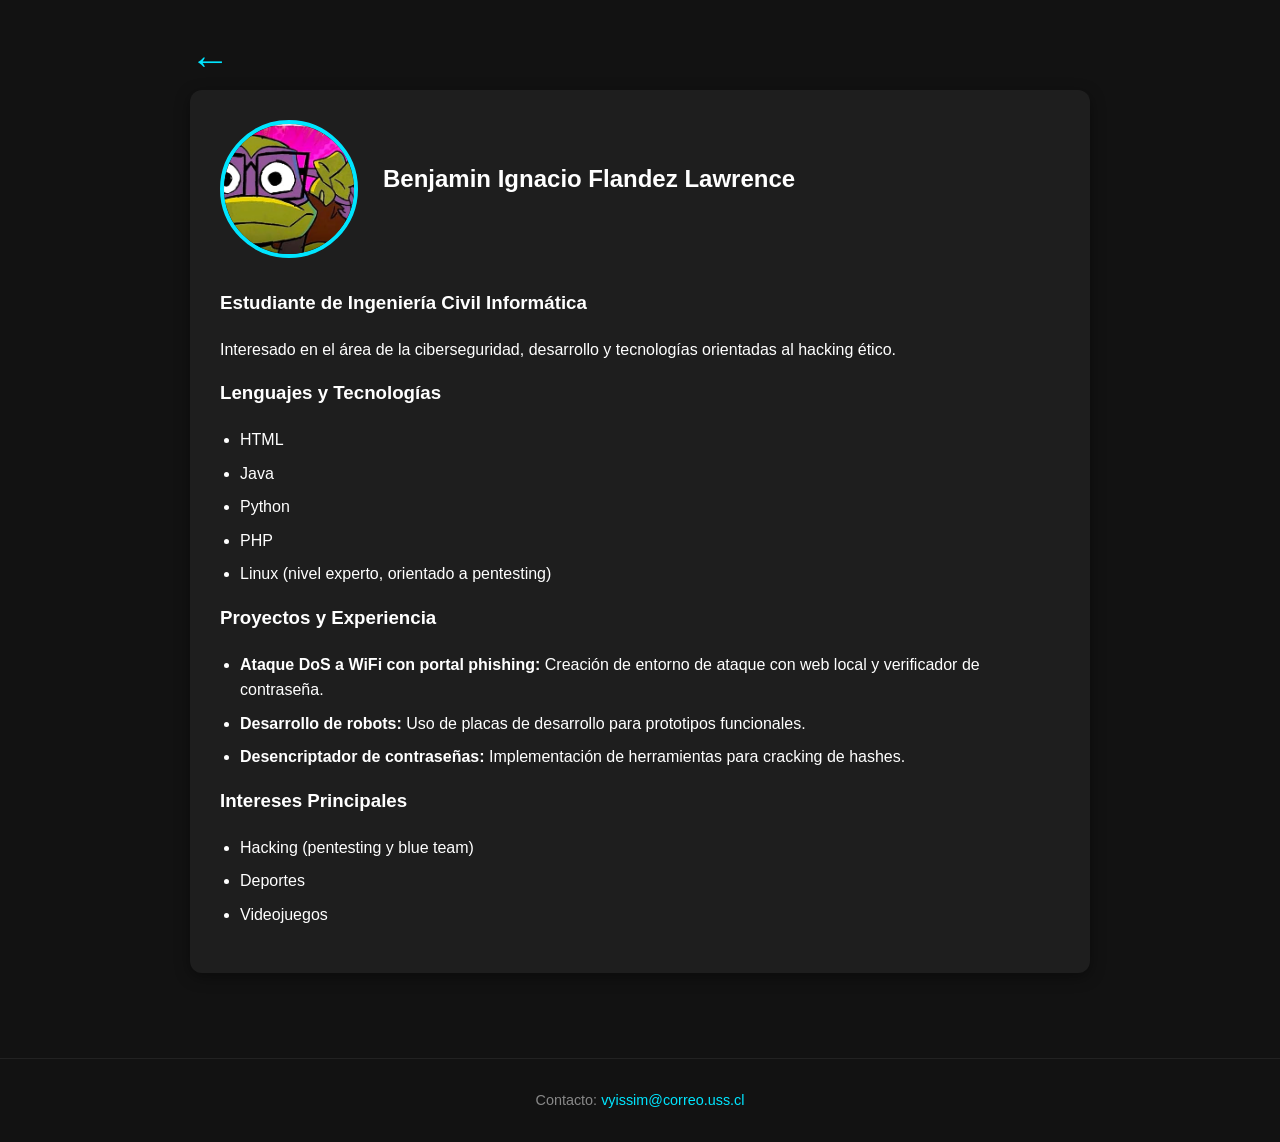
==== Portafolios/benjamin.html @ 96d1b8b1 "Add files via upload" ====
<!DOCTYPE html>
<html lang="es">
<head>
    <link rel="stylesheet" href="../styles.css">
    <meta charset="UTF-8">
    <meta name="viewport" content="width=device-width, initial-scale=1.0">
    <title>Perfil - Benjamin Ignacio Flandez Lawrence</title>
</head>
<body>

    <main>
        <a href="../index.html" class="btn-regresar">&#8592;</a>

        <section>
            <div class="encabezado">
                <img src="../img/benjamin.png" alt="Avatar Benjamin" class="avatar">
                <h1 id="titulo-principal">Benjamin Ignacio Flandez Lawrence</h1>
            </div>
            
            <h3>Estudiante de Ingeniería Civil Informática</h3>
            <p>Interesado en el área de la ciberseguridad, desarrollo y tecnologías orientadas al hacking ético.</p>

            <div>
                <h3>Lenguajes y Tecnologías</h3>
                <ul>
                    <li>HTML</li>
                    <li>Java</li>
                    <li>Python</li>
                    <li>PHP</li>
                    <li>Linux (nivel experto, orientado a pentesting)</li>
                </ul>
            </div>

            <div>
                <h3>Proyectos y Experiencia</h3>
                <ul>
                    <li><strong>Ataque DoS a WiFi con portal phishing:</strong> Creación de entorno de ataque con web local y verificador de contraseña.</li>
                    <li><strong>Desarrollo de robots:</strong> Uso de placas de desarrollo para prototipos funcionales.</li>
                    <li><strong>Desencriptador de contraseñas:</strong> Implementación de herramientas para cracking de hashes.</li>
                </ul>
            </div>

            <div>
                <h3>Intereses Principales</h3>
                <ul>
                    <li>Hacking (pentesting y blue team)</li>
                    <li>Deportes</li>
                    <li>Videojuegos</li>
                </ul>
            </div>
            
        </section>
    </main>

    <footer>
        Contacto: <a href="mailto:vyissim@correo.uss.cl">vyissim@correo.uss.cl</a>
    </footer>

</body>
</html>
---- styles.css ----
body {
    font-family: 'Segoe UI', Tahoma, Geneva, Verdana, sans-serif;
    margin: 0;
    padding: 0;
    background-color: #121212; 
    color: #ffffff; 
    line-height: 1.6;
}

main {
    max-width: 900px;
    margin: 20px auto;
    padding: 20px;
}

nav {
    text-align: center;
    margin-bottom: 30px;
    background: #1e1e1e; 
    padding: 15px;
    border-radius: 12px;
    box-shadow: 0 4px 10px rgba(0,0,0,0.5);
}

nav a {
    text-decoration: none;
    color: #00e5ff; 
    margin: 0 15px;
    font-weight: bold;
    font-size: 1.1rem;
    transition: color 0.3s ease;
}

nav a:hover {
    color: #ffffff;
}

.btn-regresar {
    display: inline-block;
    color: #00e5ff;
    font-size: 2.5rem; 
    font-weight: bold;
    text-decoration: none;
    margin-bottom: 10px;
    line-height: 1;
    transition: transform 0.3s ease, color 0.3s ease;
}

.btn-regresar:hover {
    color: #ffffff;
    transform: translateX(-8px); 
}

section {
    background-color: #1e1e1e;
    padding: 30px;
    margin-bottom: 25px;
    border-radius: 12px;
    box-shadow: 0 4px 15px rgba(0,0,0,0.4);
}

h1, h2, h3 {
    color: #ffffff;
    margin-top: 0;
}

h2 {
    border-bottom: 2px solid #333;
    padding-bottom: 10px;
    margin-bottom: 20px;
}

.encabezado {
    display: flex;
    align-items: center;
    gap: 25px;
    margin-bottom: 30px;
}

.avatar {
    width: 130px;
    height: 130px;
    border-radius: 50%; 
    border: 4px solid #00e5ff; 
    object-fit: cover;
    background-color: #333; 
}

.proyecto {
    display: flex;
    align-items: center;
    gap: 20px;
    padding: 15px 0;
    border-top: 1px solid #333;
}

ul {
    padding-left: 20px;
}

li {
    margin-bottom: 8px;
}

a {
    color: #00e5ff;
    text-decoration: none;
}

a:hover {
    text-decoration: underline;
}

footer {
    text-align: center;
    padding: 30px;
    color: #888;
    font-size: 0.9rem;
    border-top: 1px solid #222;
    margin-top: 40px;
}
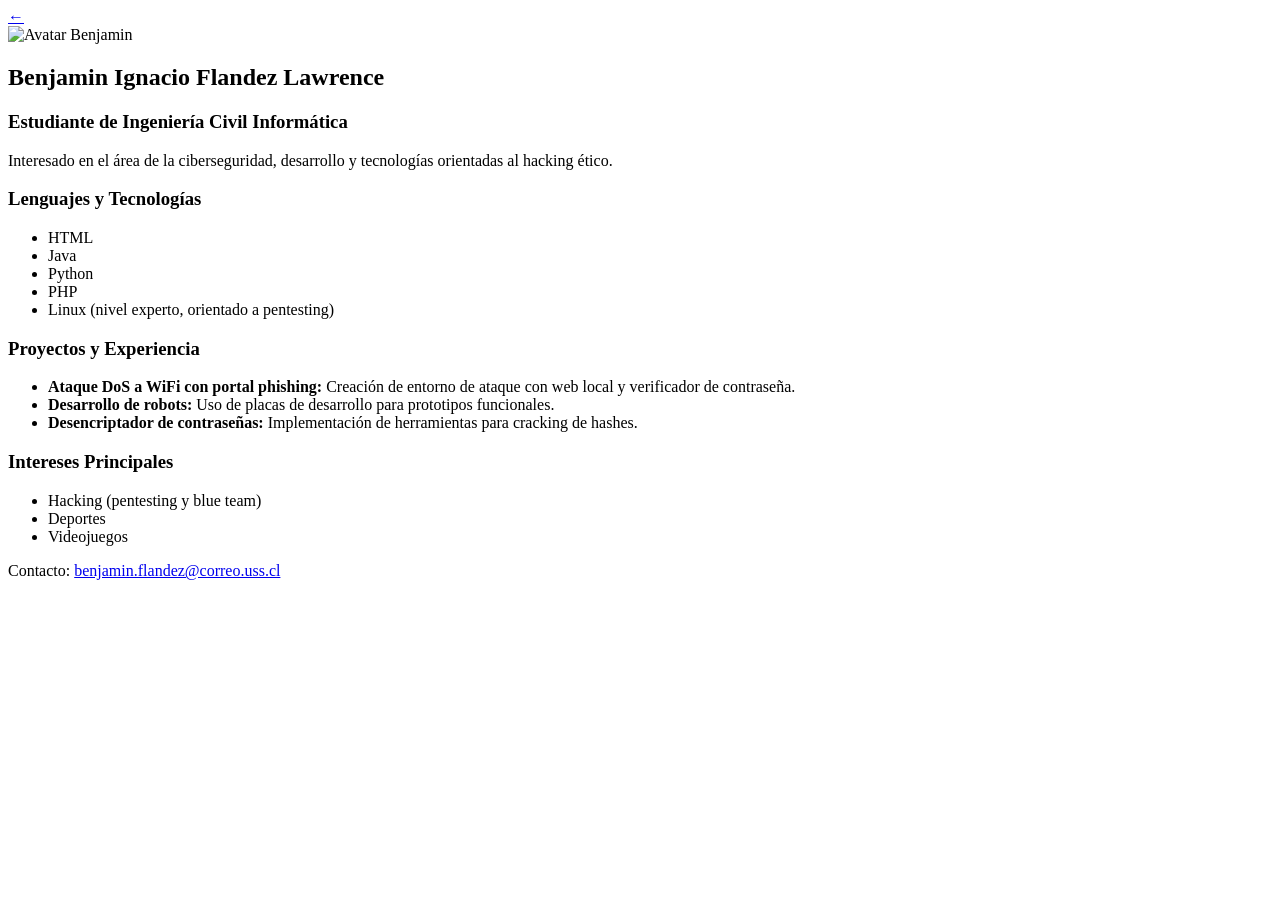
==== commit 49e68823: "Add files via upload" ====
--- a/Portafolios/benjamin.html
+++ b/Portafolios/benjamin.html
@@ -1,7 +1,7 @@
 <!DOCTYPE html>
 <html lang="es">
 <head>
-    <link rel="stylesheet" href="../styles.css">
+    <link rel="stylesheet" href="styles.css">
     <meta charset="UTF-8">
     <meta name="viewport" content="width=device-width, initial-scale=1.0">
     <title>Perfil - Benjamin Ignacio Flandez Lawrence</title>
@@ -9,11 +9,11 @@
 <body>
 
     <main>
-        <a href="../index.html" class="btn-regresar">&#8592;</a>
+        <a href="index.html" class="btn-regresar">&#8592;</a>
 
         <section>
             <div class="encabezado">
-                <img src="../img/benjamin.png" alt="Avatar Benjamin" class="avatar">
+                <img src="img/benjamin.png" alt="Avatar Benjamin" class="avatar">
                 <h1 id="titulo-principal">Benjamin Ignacio Flandez Lawrence</h1>
             </div>
             
@@ -53,7 +53,7 @@
     </main>
 
     <footer>
-        Contacto: <a href="mailto:vyissim@correo.uss.cl">vyissim@correo.uss.cl</a>
+        Contacto: <a href="mailto:benjamin.flandez@correo.uss.cl">benjamin.flandez@correo.uss.cl</a>
     </footer>
 
 </body>
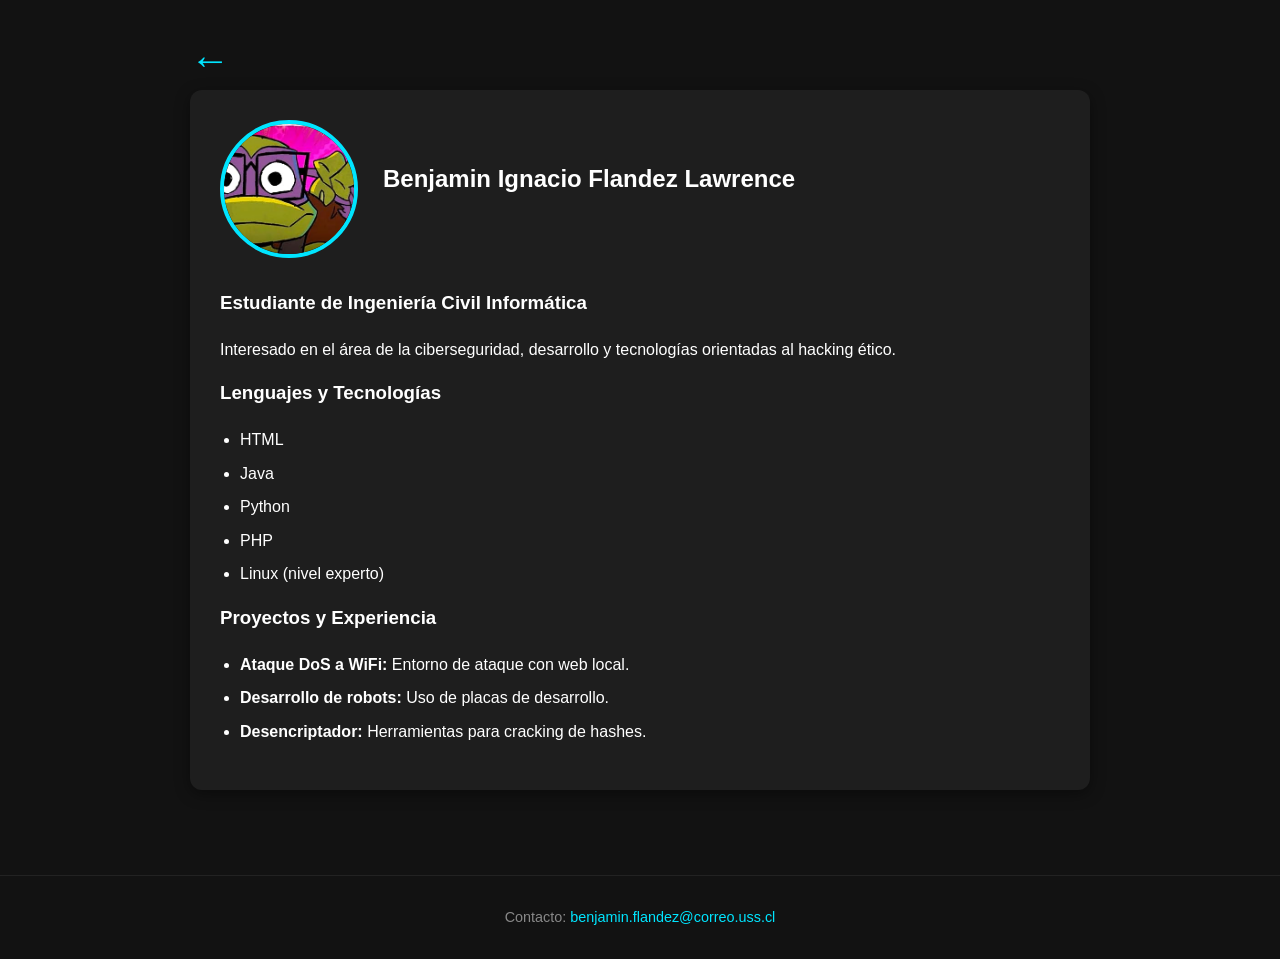
==== commit 2163521c: "Add files via upload" ====
--- a/Portafolios/benjamin.html
+++ b/Portafolios/benjamin.html
@@ -1,7 +1,7 @@
 <!DOCTYPE html>
 <html lang="es">
 <head>
-    <link rel="stylesheet" href="styles.css">
+    <link rel="stylesheet" href="../styles.css">
     <meta charset="UTF-8">
     <meta name="viewport" content="width=device-width, initial-scale=1.0">
     <title>Perfil - Benjamin Ignacio Flandez Lawrence</title>
@@ -9,11 +9,11 @@
 <body>
 
     <main>
-        <a href="index.html" class="btn-regresar">&#8592;</a>
+        <a href="../index.html" class="btn-regresar">&#8592;</a>
 
         <section>
             <div class="encabezado">
-                <img src="img/benjamin.png" alt="Avatar Benjamin" class="avatar">
+                <img src="../img/benjamin.png" alt="Avatar Benjamin" class="avatar">
                 <h1 id="titulo-principal">Benjamin Ignacio Flandez Lawrence</h1>
             </div>
             
@@ -27,25 +27,16 @@
                     <li>Java</li>
                     <li>Python</li>
                     <li>PHP</li>
-                    <li>Linux (nivel experto, orientado a pentesting)</li>
+                    <li>Linux (nivel experto)</li>
                 </ul>
             </div>
 
             <div>
                 <h3>Proyectos y Experiencia</h3>
                 <ul>
-                    <li><strong>Ataque DoS a WiFi con portal phishing:</strong> Creación de entorno de ataque con web local y verificador de contraseña.</li>
-                    <li><strong>Desarrollo de robots:</strong> Uso de placas de desarrollo para prototipos funcionales.</li>
-                    <li><strong>Desencriptador de contraseñas:</strong> Implementación de herramientas para cracking de hashes.</li>
-                </ul>
-            </div>
-
-            <div>
-                <h3>Intereses Principales</h3>
-                <ul>
-                    <li>Hacking (pentesting y blue team)</li>
-                    <li>Deportes</li>
-                    <li>Videojuegos</li>
+                    <li><strong>Ataque DoS a WiFi:</strong> Entorno de ataque con web local.</li>
+                    <li><strong>Desarrollo de robots:</strong> Uso de placas de desarrollo.</li>
+                    <li><strong>Desencriptador:</strong> Herramientas para cracking de hashes.</li>
                 </ul>
             </div>
             
--- a/styles.css
+++ b/styles.css
@@ -0,0 +1,121 @@
+body {
+    font-family: 'Segoe UI', Tahoma, Geneva, Verdana, sans-serif;
+    margin: 0;
+    padding: 0;
+    background-color: #121212; 
+    color: #ffffff; 
+    line-height: 1.6;
+}
+
+main {
+    max-width: 900px;
+    margin: 20px auto;
+    padding: 20px;
+}
+
+nav {
+    text-align: center;
+    margin-bottom: 30px;
+    background: #1e1e1e; 
+    padding: 15px;
+    border-radius: 12px;
+    box-shadow: 0 4px 10px rgba(0,0,0,0.5);
+}
+
+nav a {
+    text-decoration: none;
+    color: #00e5ff; 
+    margin: 0 15px;
+    font-weight: bold;
+    font-size: 1.1rem;
+    transition: color 0.3s ease;
+}
+
+nav a:hover {
+    color: #ffffff;
+}
+
+.btn-regresar {
+    display: inline-block;
+    color: #00e5ff;
+    font-size: 2.5rem; 
+    font-weight: bold;
+    text-decoration: none;
+    margin-bottom: 10px;
+    line-height: 1;
+    transition: transform 0.3s ease, color 0.3s ease;
+}
+
+.btn-regresar:hover {
+    color: #ffffff;
+    transform: translateX(-8px); 
+}
+
+section {
+    background-color: #1e1e1e;
+    padding: 30px;
+    margin-bottom: 25px;
+    border-radius: 12px;
+    box-shadow: 0 4px 15px rgba(0,0,0,0.4);
+}
+
+h1, h2, h3 {
+    color: #ffffff;
+    margin-top: 0;
+}
+
+h2 {
+    border-bottom: 2px solid #333;
+    padding-bottom: 10px;
+    margin-bottom: 20px;
+}
+
+.encabezado {
+    display: flex;
+    align-items: center;
+    gap: 25px;
+    margin-bottom: 30px;
+}
+
+.avatar {
+    width: 130px;
+    height: 130px;
+    border-radius: 50%; 
+    border: 4px solid #00e5ff; 
+    object-fit: cover;
+    background-color: #333; 
+}
+
+.proyecto {
+    display: flex;
+    align-items: center;
+    gap: 20px;
+    padding: 15px 0;
+    border-top: 1px solid #333;
+}
+
+ul {
+    padding-left: 20px;
+}
+
+li {
+    margin-bottom: 8px;
+}
+
+a {
+    color: #00e5ff;
+    text-decoration: none;
+}
+
+a:hover {
+    text-decoration: underline;
+}
+
+footer {
+    text-align: center;
+    padding: 30px;
+    color: #888;
+    font-size: 0.9rem;
+    border-top: 1px solid #222;
+    margin-top: 40px;
+}
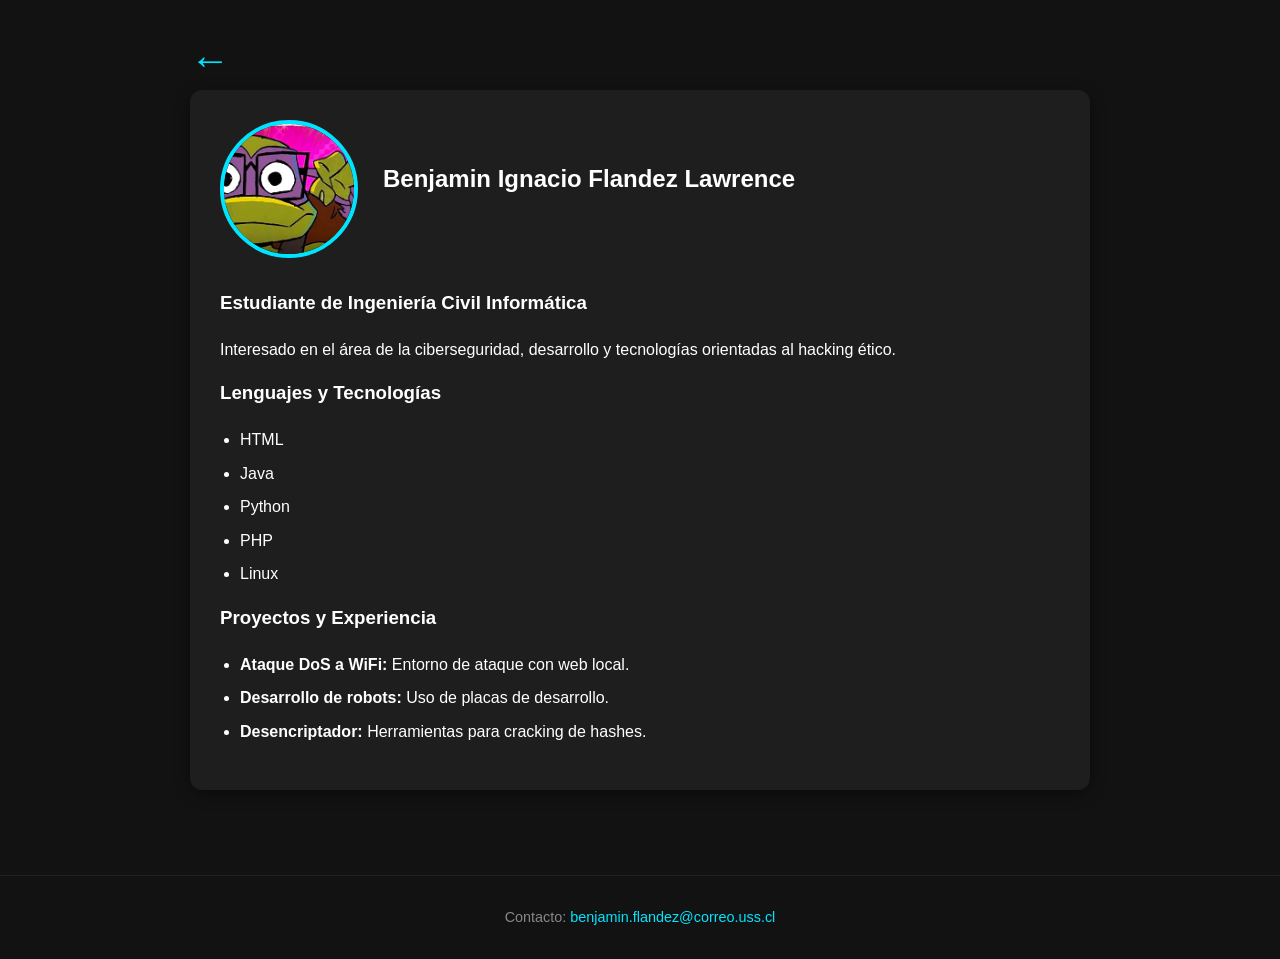
==== commit ab4c9a64: "arreglo del index" ====
--- a/Portafolios/benjamin.html
+++ b/Portafolios/benjamin.html
@@ -27,7 +27,7 @@
                     <li>Java</li>
                     <li>Python</li>
                     <li>PHP</li>
-                    <li>Linux (nivel experto)</li>
+                    <li>Linux </li>
                 </ul>
             </div>
 
